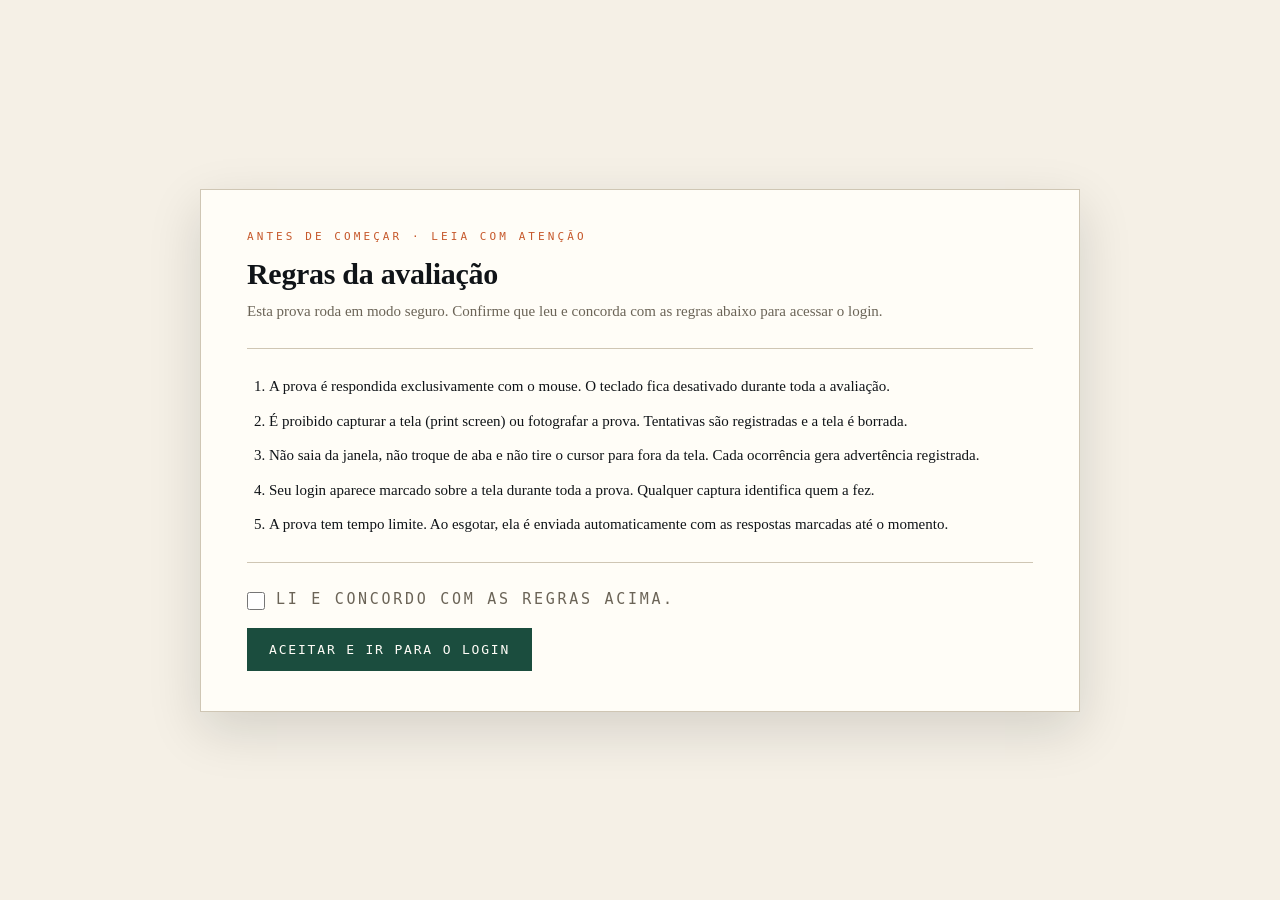
==== frontend/index.html @ bd44146a "Publica o sistema de prova online com backend FastAPI e front em Docker. Inclui sorteio individual d" ====
<!DOCTYPE html>
<html lang="pt-BR">
<head>
<meta charset="UTF-8">
<meta name="viewport" content="width=device-width, initial-scale=1.0">
<title>Prova de Algoritmos e Reconhecimento de Padrões</title>
<link rel="stylesheet" href="./styles/main.css">
</head>
<body>

<div class="wrap" id="screen-rules">
  <div class="card"><div class="pad">
    <div class="eyebrow">Antes de começar · leia com atenção</div>
    <h1>Regras da avaliação</h1>
    <p class="sub">Esta prova roda em modo seguro. Confirme que leu e concorda com as regras abaixo para acessar o login.</p>
    <div class="rule"></div>
    <ol id="rules-list" class="rules"></ol>
    <div class="rule"></div>
    <label class="accept" id="accept-row">
      <input type="checkbox" id="accept-check">
      <span>Li e concordo com as regras acima.</span>
    </label>
    <div class="row" style="margin-top:18px">
      <button class="btn" id="btn-accept" disabled>Aceitar e ir para o login</button>
    </div>
  </div></div>
</div>

<div class="wrap hide" id="screen-login">
  <div class="card"><div class="pad">
    <div class="eyebrow">Avaliação · Modo Seguro</div>
    <h1>Prova de Algoritmos<br>e Reconhecimento de Padrões</h1>
    <p class="sub">20 questões objetivas, sorteadas individualmente. Entre com login e senha. A prova só pode ser respondida com o mouse.</p>
    <div class="rule"></div>
    <div class="field"><label for="login">Login</label><input type="text" id="login" autocomplete="off" spellcheck="false"></div>
    <div class="field"><label for="senha">Senha</label><input type="password" id="senha" autocomplete="off"></div>
    <div class="row">
      <button class="btn" id="btn-entrar">Iniciar prova</button>
      <button class="btn alt" id="btn-admin">Área do professor</button>
    </div>
    <div class="err" id="login-err"></div>
    <div class="hint" id="login-hint">Aguardando carregamento da lista de estudantes pelo professor.</div>
  </div></div>
</div>

<div class="wrap hide" id="screen-admin">
  <div class="card"><div class="pad">
    <div class="eyebrow">Área do professor</div>
    <h1>Configuração da prova</h1>
    <p class="sub">Carregue a lista de estudantes (CSV) e, ao fim da aplicação, baixe o gabarito e os resultados consolidados.</p>
    <div class="rule"></div>
    <h2>1. Parâmetros da prova</h2>
    <p class="hint">Defina antes de aplicar. Valem para todos os estudantes; cada um recebe um sorteio diferente das mesmas questões.</p>
    <div class="row" style="margin-top:14px; align-items:flex-end; gap:20px">
      <div class="field" style="margin-bottom:0">
        <label for="cfg-questions">Quantidade de questões</label>
        <input type="number" id="cfg-questions" min="5" step="1" style="width:140px">
        <span class="hint" id="cfg-questions-range"></span>
      </div>
      <div class="field" style="margin-bottom:0">
        <label for="cfg-minutes">Tempo (minutos)</label>
        <input type="number" id="cfg-minutes" min="5" step="1" style="width:140px">
      </div>
      <button class="btn" id="btn-save-config">Salvar parâmetros</button>
    </div>
    <div class="err" id="cfg-err"></div>
    <p class="hint" id="cfg-current"></p>

    <div class="rule"></div>
    <h2>2. Lista de estudantes</h2>
    <p class="hint">Gere logins e senhas automaticamente ou envie um CSV com duas colunas <span class="pill">login,senha</span> (até 50).</p>
    <div class="row" style="margin-top:14px; align-items:flex-end; gap:20px">
      <div class="field" style="margin-bottom:0">
        <label for="roster-count">Quantidade</label>
        <input type="number" id="roster-count" min="1" max="50" step="1" value="30" style="width:140px">
      </div>
      <button class="btn" id="btn-generate-roster">Gerar logins e senhas</button>
      <button class="btn alt" id="btn-download-roster" disabled>Baixar lista (CSV)</button>
    </div>
    <div class="err" id="roster-err"></div>
    <p class="hint" id="roster-status">Nenhuma turma carregada.</p>
    <div id="roster-box"></div>
    <div class="field" style="margin-top:18px">
      <button class="btn alt" id="btn-pick-csv">Ou selecionar arquivo CSV</button>
      <input type="file" id="csv-input" accept=".csv,text/csv" class="hide">
      <span class="pill" id="csv-status" style="margin-left:10px">nenhum arquivo</span>
    </div>
    <div class="rule"></div>
    <h2>3. Banco de questões</h2>
    <p class="hint" id="question-bank-status">Carregando banco de questões…</p>
    <div class="row" style="margin-top:14px">
      <button class="btn" id="btn-manage-questions">Gerenciar questões</button>
      <button class="btn alt" id="btn-gabarito">Ver gabarito comentado</button>
    </div>
    <div class="rule"></div>
    <h2>4. Resultados</h2>
    <p class="hint">Os resultados aparecem conforme os estudantes finalizam a prova.</p>
    <div class="row" style="margin-top:14px">
      <button class="btn" id="btn-export">Baixar resultados (CSV)</button>
      <button class="btn alt warn" id="btn-clear">Apagar resultados</button>
    </div>
    <div id="results-box"></div>
    <div class="rule"></div>
    <button class="btn alt" id="btn-admin-back">Voltar ao login</button>
  </div></div>
</div>

<div class="wrap hide" id="screen-questions">
  <div class="card"><div class="pad">
    <div class="eyebrow">Confidencial · professor</div>
    <h1>Banco de questões</h1>
    <p class="sub" id="q-bank-status">—</p>
    <div class="rule"></div>
    <h2 id="q-form-title">Nova questão</h2>
    <div class="field">
      <label for="q-statement">Enunciado</label>
      <textarea id="q-statement" rows="3" spellcheck="true"></textarea>
    </div>
    <div class="field"><label for="q-opt-a">Alternativa A</label><input type="text" id="q-opt-a" spellcheck="true"></div>
    <div class="field"><label for="q-opt-b">Alternativa B</label><input type="text" id="q-opt-b" spellcheck="true"></div>
    <div class="field"><label for="q-opt-c">Alternativa C</label><input type="text" id="q-opt-c" spellcheck="true"></div>
    <div class="field"><label for="q-opt-d">Alternativa D</label><input type="text" id="q-opt-d" spellcheck="true"></div>
    <div class="field"><label for="q-opt-e">Alternativa E (opcional)</label><input type="text" id="q-opt-e" spellcheck="true"></div>
    <div class="field">
      <label for="q-correct">Alternativa correta</label>
      <select id="q-correct">
        <option value="0">A</option>
        <option value="1">B</option>
        <option value="2">C</option>
        <option value="3">D</option>
        <option value="4">E</option>
      </select>
    </div>
    <div class="field">
      <label for="q-explanation">Justificativa (gabarito comentado)</label>
      <textarea id="q-explanation" rows="2" spellcheck="true"></textarea>
    </div>
    <div class="row">
      <button class="btn" id="btn-q-save">Salvar questão</button>
      <button class="btn alt hide" id="btn-q-cancel">Cancelar edição</button>
    </div>
    <div class="err" id="q-form-err"></div>
    <div class="rule"></div>
    <div id="q-list"></div>
    <div class="rule"></div>
    <button class="btn alt" id="btn-q-back">Voltar</button>
  </div></div>
</div>

<div class="wrap hide" id="screen-gab">
  <div class="card"><div class="pad">
    <div class="eyebrow">Confidencial · professor</div>
    <h1>Gabarito comentado</h1>
    <p class="sub">Banco completo de questões com resposta correta e justificativa.</p>
    <div class="rule"></div>
    <div id="gab-list"></div>
    <div class="rule"></div>
    <button class="btn alt" id="btn-gab-back">Voltar</button>
  </div></div>
</div>

<div class="hide" id="screen-exam">
  <div class="topbar"><span id="exam-who">—</span><span class="timer" id="exam-timer">02:00:00</span></div>
  <div class="watermark" id="watermark" aria-hidden="true"></div>
  <div class="veil" id="veil" aria-hidden="true"><div class="veil-msg" id="veil-msg">Tela protegida</div></div>
  <div class="examwrap" id="exam-scroll"></div>
  <div class="progress">
    <span class="pcount" id="exam-progress">0 / 20 respondidas</span>
    <button class="btn warn" id="btn-finish">Finalizar e enviar</button>
  </div>
</div>

<div class="wrap hide" id="screen-done">
  <div class="card"><div class="pad" style="text-align:center">
    <div class="eyebrow">Prova enviada</div>
    <h1>Respostas registradas</h1>
    <p class="sub" id="done-msg">Sua prova foi enviada com sucesso.</p>
    <div class="rule"></div>
    <div class="scorebig" id="done-score">—</div>
    <p class="hint" id="done-detail"></p>
    <div class="rule"></div>
    <button class="btn alt" id="btn-done-back">Sair</button>
  </div></div>
</div>

<div class="overlay" id="prof-overlay">
  <div class="inner prof-dialog">
    <h2>Área do professor</h2>
    <p>Informe a senha para acessar a configuração da prova.</p>
    <div class="field prof-field">
      <label for="prof-password">Senha</label>
      <input type="password" id="prof-password" autocomplete="current-password">
    </div>
    <div class="err prof-err" id="prof-err"></div>
    <div class="row prof-actions">
      <button class="btn" id="prof-submit">Entrar</button>
      <button class="btn alt" id="prof-cancel">Cancelar</button>
    </div>
  </div>
</div>

<div class="overlay" id="overlay">
  <div class="inner">
    <h2 id="ov-title">Atenção</h2>
    <p id="ov-msg"></p>
    <button class="btn warn" id="ov-resume">Voltar à prova</button>
  </div>
</div>

<script type="module" src="./src/main.js"></script>
</body>
</html>
---- frontend/styles/main.css ----
:root{
  --ink:#101418; --paper:#f5f0e6; --line:#cfc6b4;
  --accent:#1b4d3e; --accent2:#c6582b; --warn:#a01b1b;
  --soft:#e7e0d0; --muted:#6b6457;
}
*{box-sizing:border-box;margin:0;padding:0}
html,body{height:100%}
body{
  font-family:"Iowan Old Style","Palatino Linotype",Georgia,serif;
  background:var(--paper); color:var(--ink);
  -webkit-user-select:none; user-select:none; overflow:hidden;
}
.wrap{height:100vh; display:flex; align-items:center; justify-content:center; padding:24px}
.card{background:#fffdf7; border:1px solid var(--line); width:min(880px,100%);
  max-height:92vh; overflow:auto; box-shadow:0 18px 50px rgba(16,20,24,.14)}
.pad{padding:40px 46px}
.eyebrow{font-family:"DejaVu Sans Mono",ui-monospace,monospace; font-size:11px;
  letter-spacing:.28em; text-transform:uppercase; color:var(--accent2); margin-bottom:14px}
h1{font-size:30px; line-height:1.1; font-weight:700; letter-spacing:-.01em}
h2{font-size:20px; font-weight:700; margin-bottom:6px}
p.sub{color:var(--muted); margin-top:10px; font-size:15px; line-height:1.5}
.rule{height:1px; background:var(--line); margin:26px 0}
label{display:block; font-family:"DejaVu Sans Mono",monospace; font-size:11px;
  letter-spacing:.18em; text-transform:uppercase; color:var(--muted); margin:0 0 7px}
input[type=text],input[type=password],input[type=number],textarea,select{width:100%; padding:13px 14px; border:1px solid var(--line);
  background:#fffdf7; font-size:16px; font-family:inherit; color:var(--ink)}
textarea{resize:vertical; min-height:84px; line-height:1.45}
select{cursor:pointer}
input:focus,textarea:focus,select:focus{outline:2px solid var(--accent); outline-offset:-1px}
.field{margin-bottom:18px}
.btn{appearance:none; border:none; cursor:pointer; font-family:"DejaVu Sans Mono",monospace;
  font-size:13px; letter-spacing:.14em; text-transform:uppercase; padding:14px 22px;
  background:var(--accent); color:#fffdf7}
.btn:hover{background:#143a2f}
.btn.alt{background:transparent; color:var(--accent); border:1px solid var(--accent)}
.btn.alt:hover{background:var(--soft)}
.btn.warn{background:var(--accent2)} .btn.warn:hover{background:#a8431d}
.err{color:var(--warn); font-size:14px; margin-top:6px; min-height:18px}
.hint{font-size:13px; color:var(--muted); margin-top:8px; line-height:1.5}
.row{display:flex; gap:12px; flex-wrap:wrap; align-items:center}
.topbar{position:fixed; top:0; left:0; right:0; display:flex; justify-content:space-between;
  align-items:center; padding:10px 20px; background:var(--accent); color:#fffdf7;
  font-family:"DejaVu Sans Mono",monospace; font-size:12px; letter-spacing:.06em; z-index:50}
.timer{font-size:15px; font-weight:700; letter-spacing:.08em}
.timer.low{color:#ffd2c2}
.examwrap{height:100vh; padding:56px 24px 84px; overflow:auto}
.qcard{background:#fffdf7; border:1px solid var(--line); width:min(820px,100%);
  margin:0 auto 20px; padding:30px 34px}
.qnum{font-family:"DejaVu Sans Mono",monospace; font-size:11px; letter-spacing:.22em;
  text-transform:uppercase; color:var(--accent2); margin-bottom:12px}
.qtext{font-size:18px; line-height:1.45; margin-bottom:20px}
.opt{display:flex; gap:13px; align-items:flex-start; padding:13px 15px; border:1px solid var(--line);
  margin-bottom:10px; cursor:pointer; background:#fffdf7; transition:background .12s}
.opt:hover{background:var(--soft)}
.opt.sel{border-color:var(--accent); background:#eef4f0; box-shadow:inset 3px 0 0 var(--accent)}
.mark{flex:0 0 auto; width:24px; height:24px; border:1px solid var(--line); border-radius:50%;
  display:flex; align-items:center; justify-content:center;
  font-family:"DejaVu Sans Mono",monospace; font-size:12px; margin-top:1px}
.opt.sel .mark{background:var(--accent); color:#fffdf7; border-color:var(--accent)}
.otext{font-size:16px; line-height:1.4}
.progress{position:fixed; bottom:0; left:0; right:0; background:#fffdf7; border-top:1px solid var(--line);
  padding:14px 24px; display:flex; justify-content:space-between; align-items:center; z-index:40}
.pcount{font-family:"DejaVu Sans Mono",monospace; font-size:13px; color:var(--muted)}
.overlay{position:fixed; inset:0; background:rgba(16,20,24,.92); color:#fffdf7; z-index:100;
  display:none; align-items:center; justify-content:center; text-align:center; padding:30px}
.overlay.show{display:flex}
.overlay .inner{max-width:460px}
.overlay .prof-dialog{text-align:left}
.overlay .prof-field{margin-top:18px}
.overlay .prof-err{min-height:18px}
.overlay .prof-actions{justify-content:flex-start; margin-top:18px}
.overlay h2{color:#fffdf7; font-size:24px}
.overlay p{margin:14px 0 22px; line-height:1.6; color:#e7e0d0}
table{width:100%; border-collapse:collapse; font-size:14px; margin-top:14px}
th,td{border:1px solid var(--line); padding:8px 10px; text-align:left}
th{background:var(--soft); font-family:"DejaVu Sans Mono",monospace; font-size:11px;
  letter-spacing:.1em; text-transform:uppercase}
.pill{display:inline-block; font-family:"DejaVu Sans Mono",monospace; font-size:11px;
  padding:3px 9px; background:var(--soft); letter-spacing:.08em}
.hide{display:none!important}
.scorebig{font-size:54px; font-weight:700; color:var(--accent); letter-spacing:-.02em}

/* Tela de regras */
.rules{margin:4px 0 0; padding-left:22px}
.rules li{font-size:15px; line-height:1.5; margin-bottom:12px; color:var(--ink)}
.accept{display:flex; gap:11px; align-items:flex-start; cursor:pointer; font-size:15px; line-height:1.4}
.accept input{margin-top:3px; width:18px; height:18px; cursor:pointer; accent-color:var(--accent)}

.q-item{border:1px solid var(--line); padding:16px 18px; margin-bottom:12px; background:#fffdf7}
.q-item-text{font-size:15px; line-height:1.45; margin:8px 0 12px}
.q-item-actions{gap:10px}

/* Marca d'água com o login, repetida sobre a prova */
.watermark{position:fixed; inset:0; z-index:30; pointer-events:none;
  display:flex; flex-wrap:wrap; align-content:center; justify-content:center;
  gap:64px 80px; overflow:hidden; transform:rotate(-28deg) scale(1.4);
  opacity:.10; mix-blend-mode:multiply}
.watermark span{font-family:"DejaVu Sans Mono",monospace; font-size:18px;
  letter-spacing:.18em; color:var(--accent); white-space:nowrap; font-weight:700}

/* Véu de borrão ativado em tentativa de captura ou perda de foco */
.veil{position:fixed; inset:0; z-index:90; display:none;
  align-items:center; justify-content:center;
  background:repeating-linear-gradient(45deg,#101418 0 22px,#1b4d3e 22px 44px);
  -webkit-backdrop-filter:blur(18px); backdrop-filter:blur(18px)}
.veil.show{display:flex}
.veil-msg{font-family:"DejaVu Sans Mono",monospace; font-size:18px; letter-spacing:.18em;
  text-transform:uppercase; color:#fffdf7; background:rgba(16,20,24,.6); padding:18px 26px;
  text-align:center; line-height:1.5}
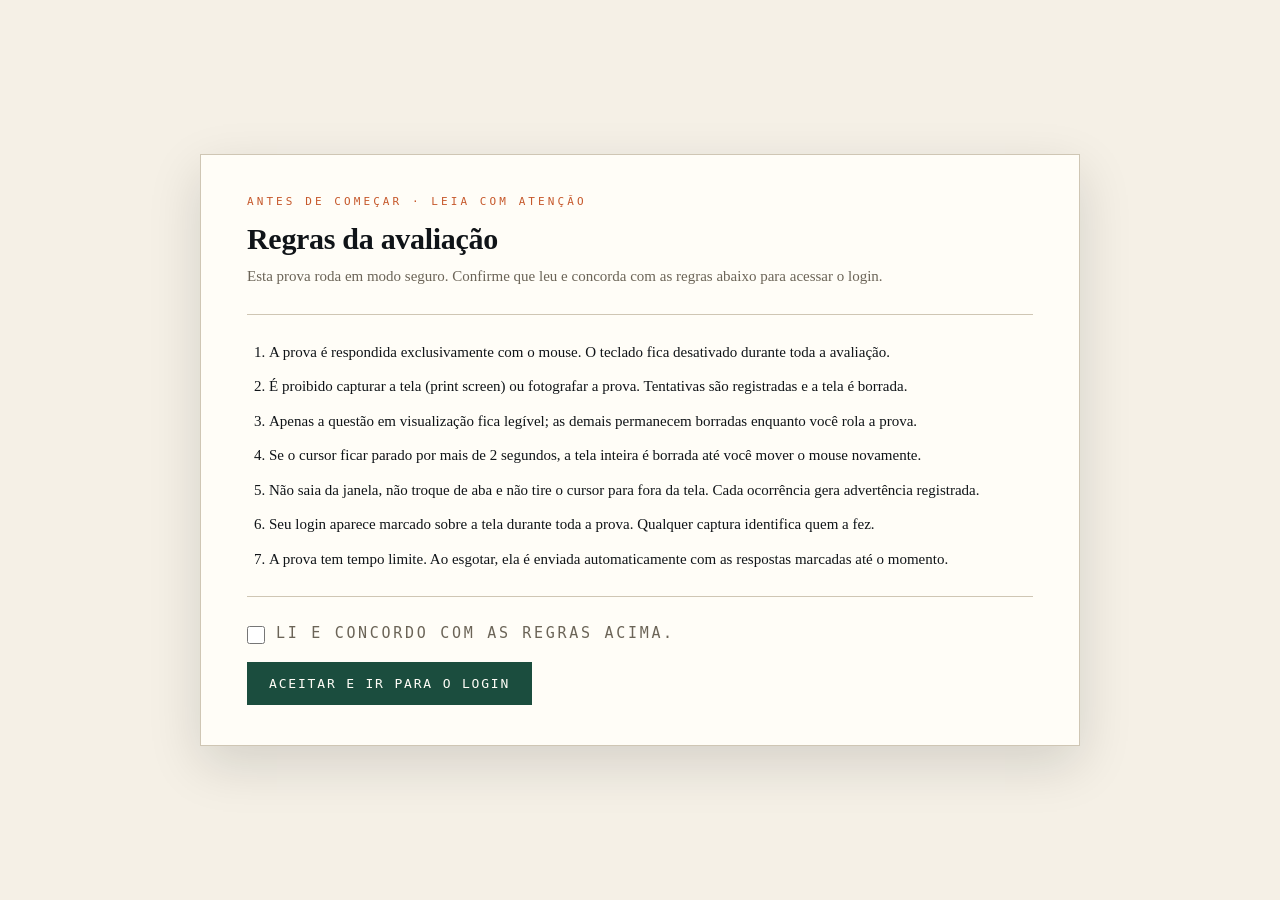
==== commit 3f6cada9: "Atualiza prova para ML, reforça anti-trapaça e melhora importação de turma. Substitui o banco de que" ====
--- a/frontend/index.html
+++ b/frontend/index.html
@@ -68,23 +68,25 @@
 
     <div class="rule"></div>
     <h2>2. Lista de estudantes</h2>
-    <p class="hint">Gere logins e senhas automaticamente ou envie um CSV com duas colunas <span class="pill">login,senha</span> (até 50).</p>
-    <div class="row" style="margin-top:14px; align-items:flex-end; gap:20px">
+    <p class="hint">Importe um CSV com duas colunas <span class="pill">login,senha</span> (cabeçalho opcional, até 50 linhas). Ex.: <span class="pill">exemplos/estudantes_turma.csv</span>.</p>
+    <div class="row" style="margin-top:14px; align-items:center; gap:12px">
+      <button class="btn" id="btn-pick-csv">Importar turma (CSV)</button>
+      <input type="file" id="csv-input" accept=".csv,text/csv" class="hide">
+      <span class="pill" id="csv-status">nenhum arquivo importado</span>
+    </div>
+    <p class="hint" id="roster-status">Nenhuma turma carregada.</p>
+    <div id="roster-box"></div>
+    <div class="rule" style="margin:22px 0"></div>
+    <p class="hint">Ou gere logins e senhas automaticamente para testes:</p>
+    <div class="row" style="margin-top:10px; align-items:flex-end; gap:20px">
       <div class="field" style="margin-bottom:0">
         <label for="roster-count">Quantidade</label>
         <input type="number" id="roster-count" min="1" max="50" step="1" value="30" style="width:140px">
       </div>
-      <button class="btn" id="btn-generate-roster">Gerar logins e senhas</button>
+      <button class="btn alt" id="btn-generate-roster">Gerar logins e senhas</button>
       <button class="btn alt" id="btn-download-roster" disabled>Baixar lista (CSV)</button>
     </div>
     <div class="err" id="roster-err"></div>
-    <p class="hint" id="roster-status">Nenhuma turma carregada.</p>
-    <div id="roster-box"></div>
-    <div class="field" style="margin-top:18px">
-      <button class="btn alt" id="btn-pick-csv">Ou selecionar arquivo CSV</button>
-      <input type="file" id="csv-input" accept=".csv,text/csv" class="hide">
-      <span class="pill" id="csv-status" style="margin-left:10px">nenhum arquivo</span>
-    </div>
     <div class="rule"></div>
     <h2>3. Banco de questões</h2>
     <p class="hint" id="question-bank-status">Carregando banco de questões…</p>
--- a/frontend/styles/main.css
+++ b/frontend/styles/main.css
@@ -45,7 +45,8 @@
 .timer.low{color:#ffd2c2}
 .examwrap{height:100vh; padding:56px 24px 84px; overflow:auto}
 .qcard{background:#fffdf7; border:1px solid var(--line); width:min(820px,100%);
-  margin:0 auto 20px; padding:30px 34px}
+  margin:0 auto 20px; padding:30px 34px; transition:filter .25s ease, opacity .25s ease}
+.qcard:not(.qcard-active){filter:blur(10px); opacity:.45; pointer-events:none; user-select:none}
 .qnum{font-family:"DejaVu Sans Mono",monospace; font-size:11px; letter-spacing:.22em;
   text-transform:uppercase; color:var(--accent2); margin-bottom:12px}
 .qtext{font-size:18px; line-height:1.45; margin-bottom:20px}
